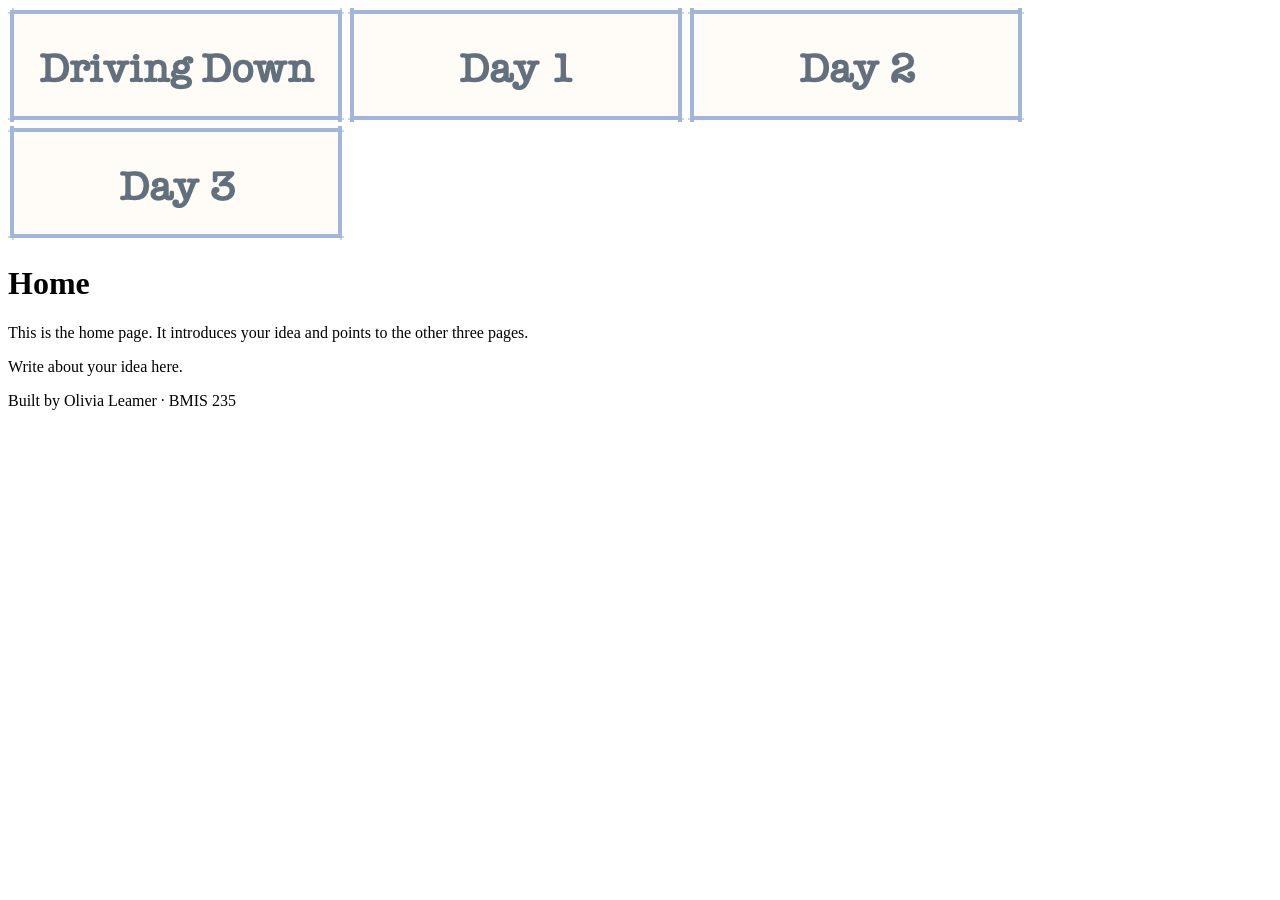
==== index.html @ 183b6f18 "Editing Nav" ====
<!DOCTYPE html>
<!--
  Author: Olivia Leamer
  GU username: olivialeamer
  Course: BMIS 235 - HTML-3
-->
<html lang="en">
<head>
<meta charset="utf-8">
<meta name="Olivia Leamer" content="Olivia Leamer">
<title>Along the Coast 2026</title>

<!-- this one line connects the page to the stylesheet -->
<link rel="stylesheet" href="styles.css">
</head>
<body>

<!-- ===== MENU ============================================================
     The menu is four links. Each link wraps an image instead of words.
     Build it once on this page, check that every link works,
     then copy the whole <nav> block and paste it over the menu on the
     other three pages, so every page has the exact same menu.
     ===================================================================== -->
<nav>
    <a href="index.html"><img src="img/drivingdown.png" alt="driving down"></a>
    <a href="day1.html"><img src="img/day1.png" alt="Day 1"></a>
    <a href="day2.html"><img src="img/day2.png" alt="Day 2"></a>
    <a href="day3.html"><img src="img/day3.png" alt="Day 3"></a>
</nav>

<h1>Home</h1>
<p>This is the home page. It introduces your idea and points to the other three pages.</p>
<p>Write about your idea here.</p>

<!-- ===== SAVE THIS SPACE ==============================================
     This box is empty on purpose. Leave it here. We will use it later.
     ===================================================================== -->
<div class="showcase"></div>

<!-- Footer: fill in your name -->
<footer>Built by Olivia Leamer &middot; BMIS 235</footer>

</body>
</html>
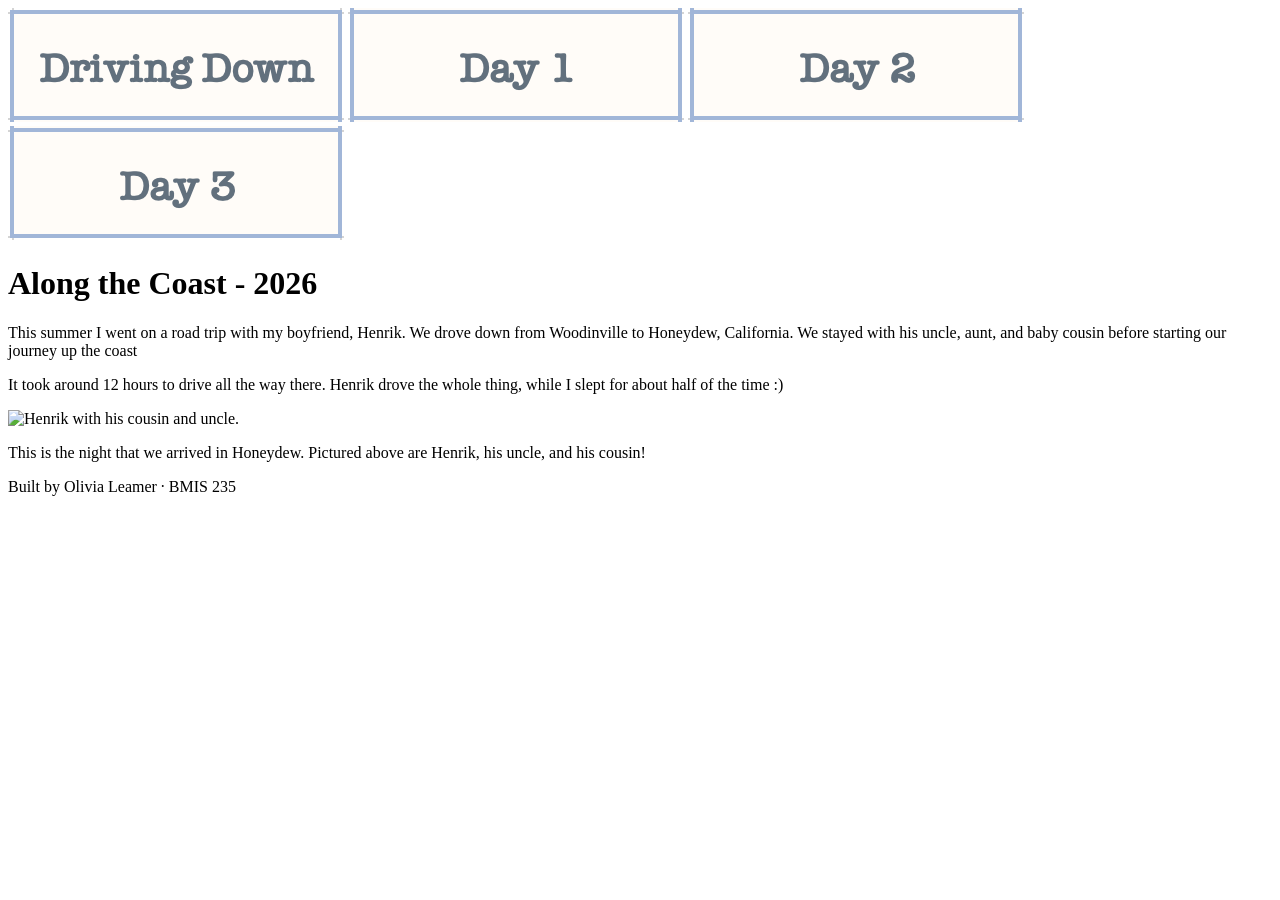
==== commit a646b04d: "Adding Info" ====
--- a/index.html
+++ b/index.html
@@ -8,7 +8,7 @@
 <head>
 <meta charset="utf-8">
 <meta name="Olivia Leamer" content="Olivia Leamer">
-<title>Along the Coast 2026</title>
+<title>Along the Coast 2026 - Driving Down</title>
 
 <!-- this one line connects the page to the stylesheet -->
 <link rel="stylesheet" href="styles.css">
@@ -28,9 +28,11 @@
     <a href="day3.html"><img src="img/day3.png" alt="Day 3"></a>
 </nav>
 
-<h1>Home</h1>
-<p>This is the home page. It introduces your idea and points to the other three pages.</p>
-<p>Write about your idea here.</p>
+<h1>Along the Coast - 2026</h1>
+<p>This summer I went on a road trip with my boyfriend, Henrik. We drove down from Woodinville to Honeydew, California. We stayed with his uncle, aunt, and baby cousin before starting our journey up the coast</p>
+<p>It took around 12 hours to drive all the way there. Henrik drove the whole thing, while I slept for about half of the time :)</p>
+  <img src="henrik.heic" alt="Henrik with his cousin and uncle.">
+<p>This is the night that we arrived in Honeydew. Pictured above are Henrik, his uncle, and his cousin! </p>
 
 <!-- ===== SAVE THIS SPACE ==============================================
      This box is empty on purpose. Leave it here. We will use it later.
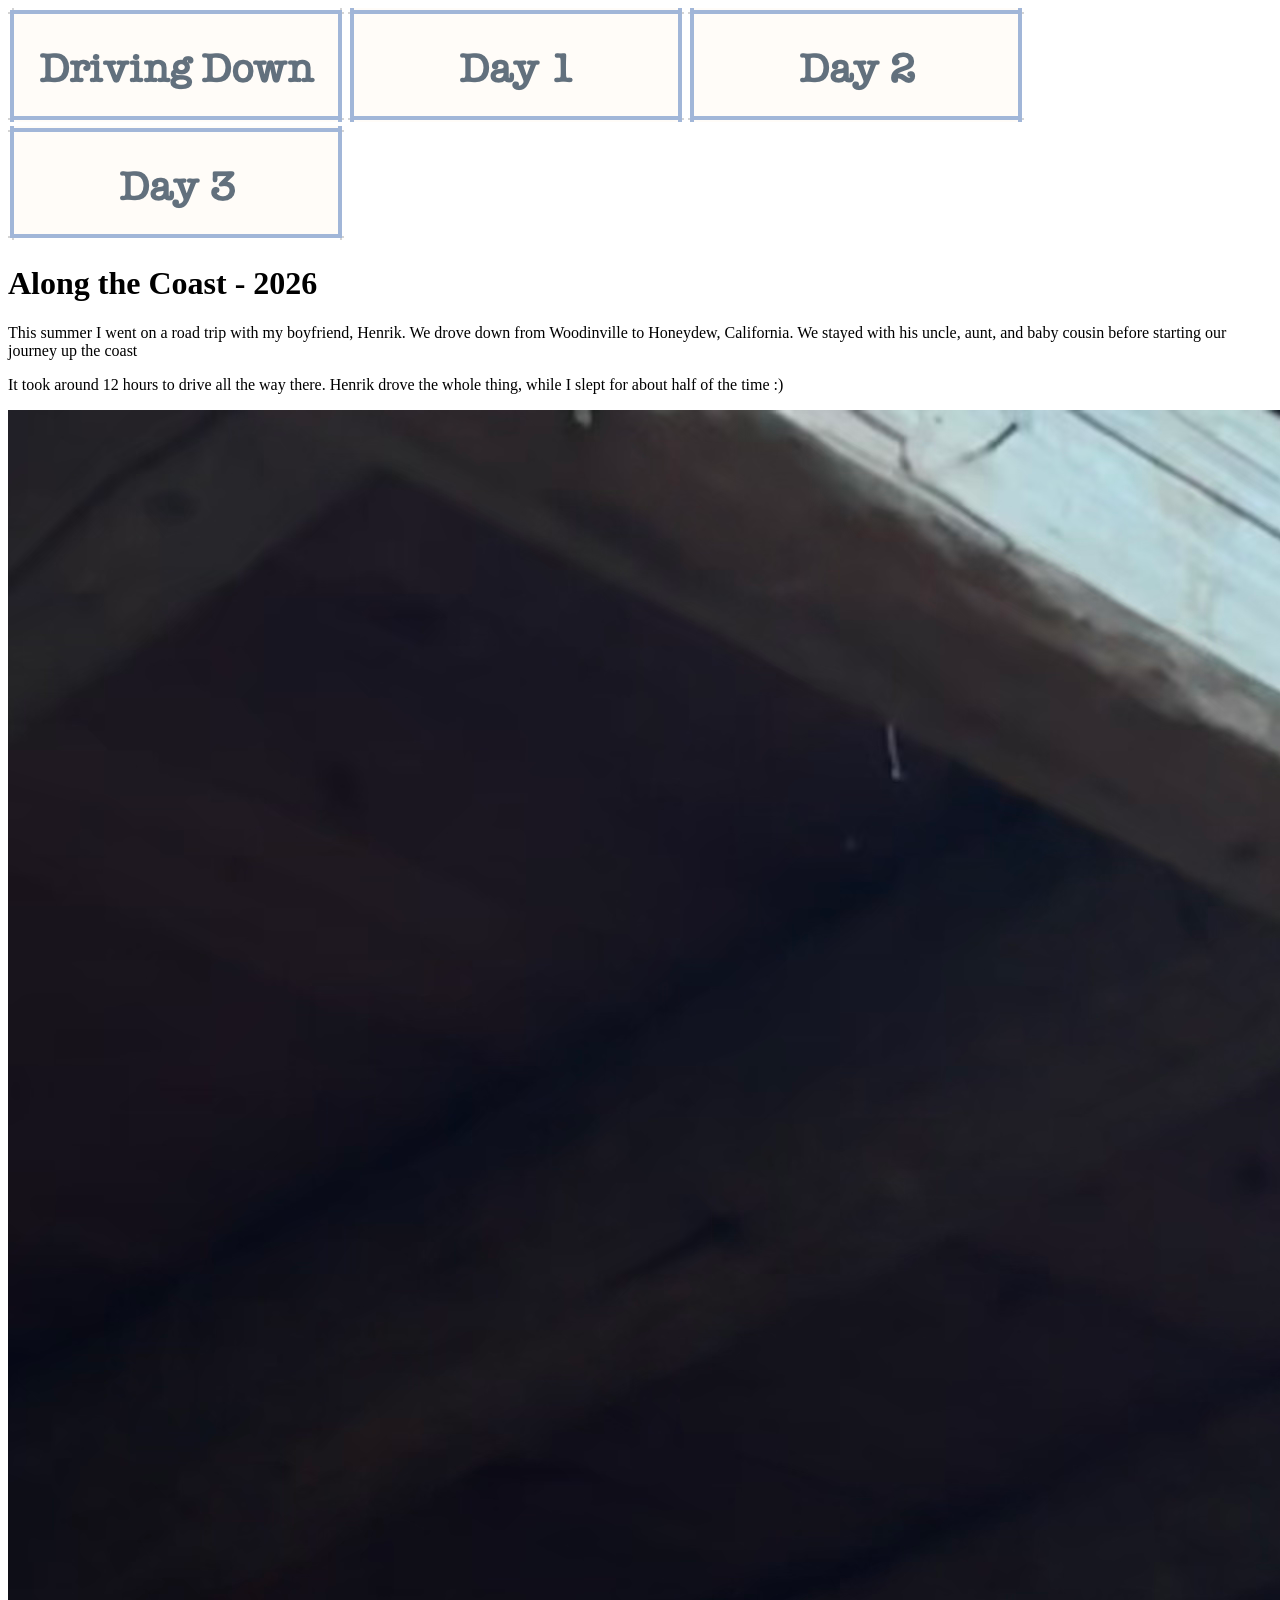
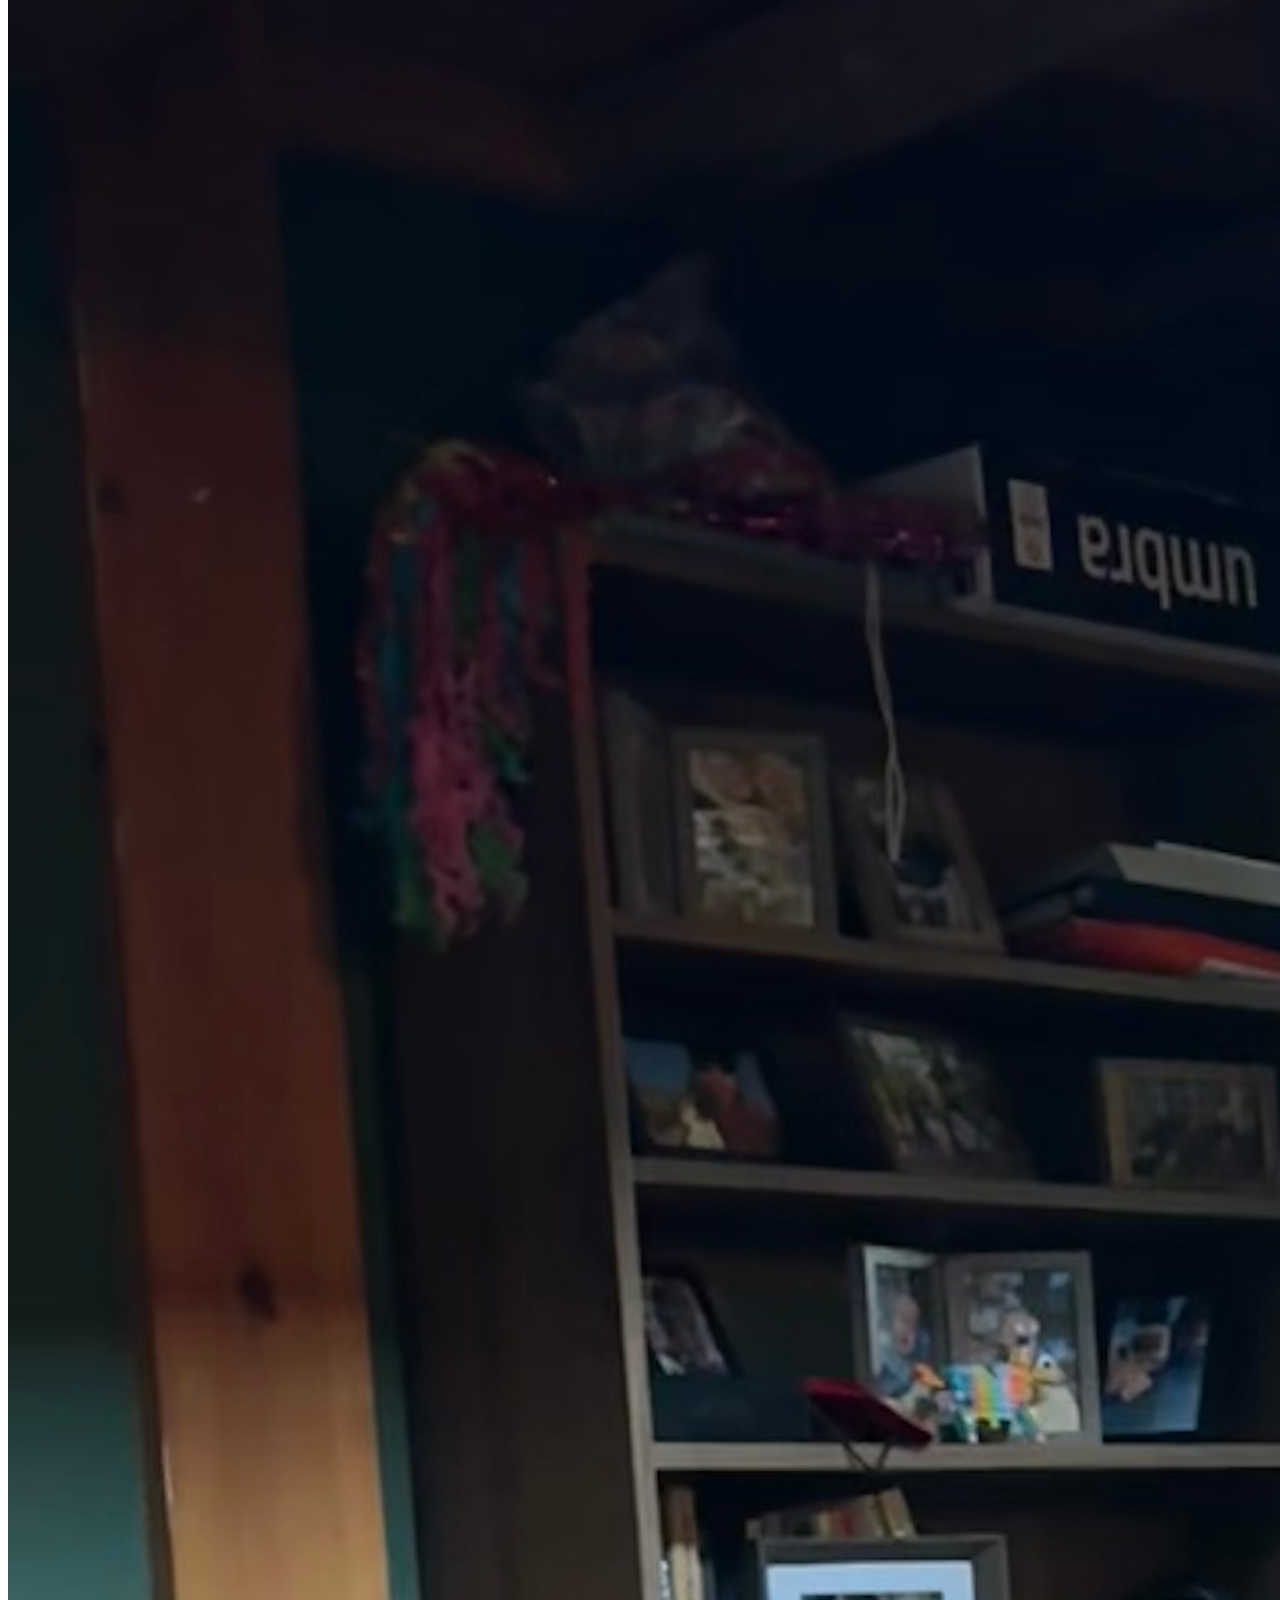
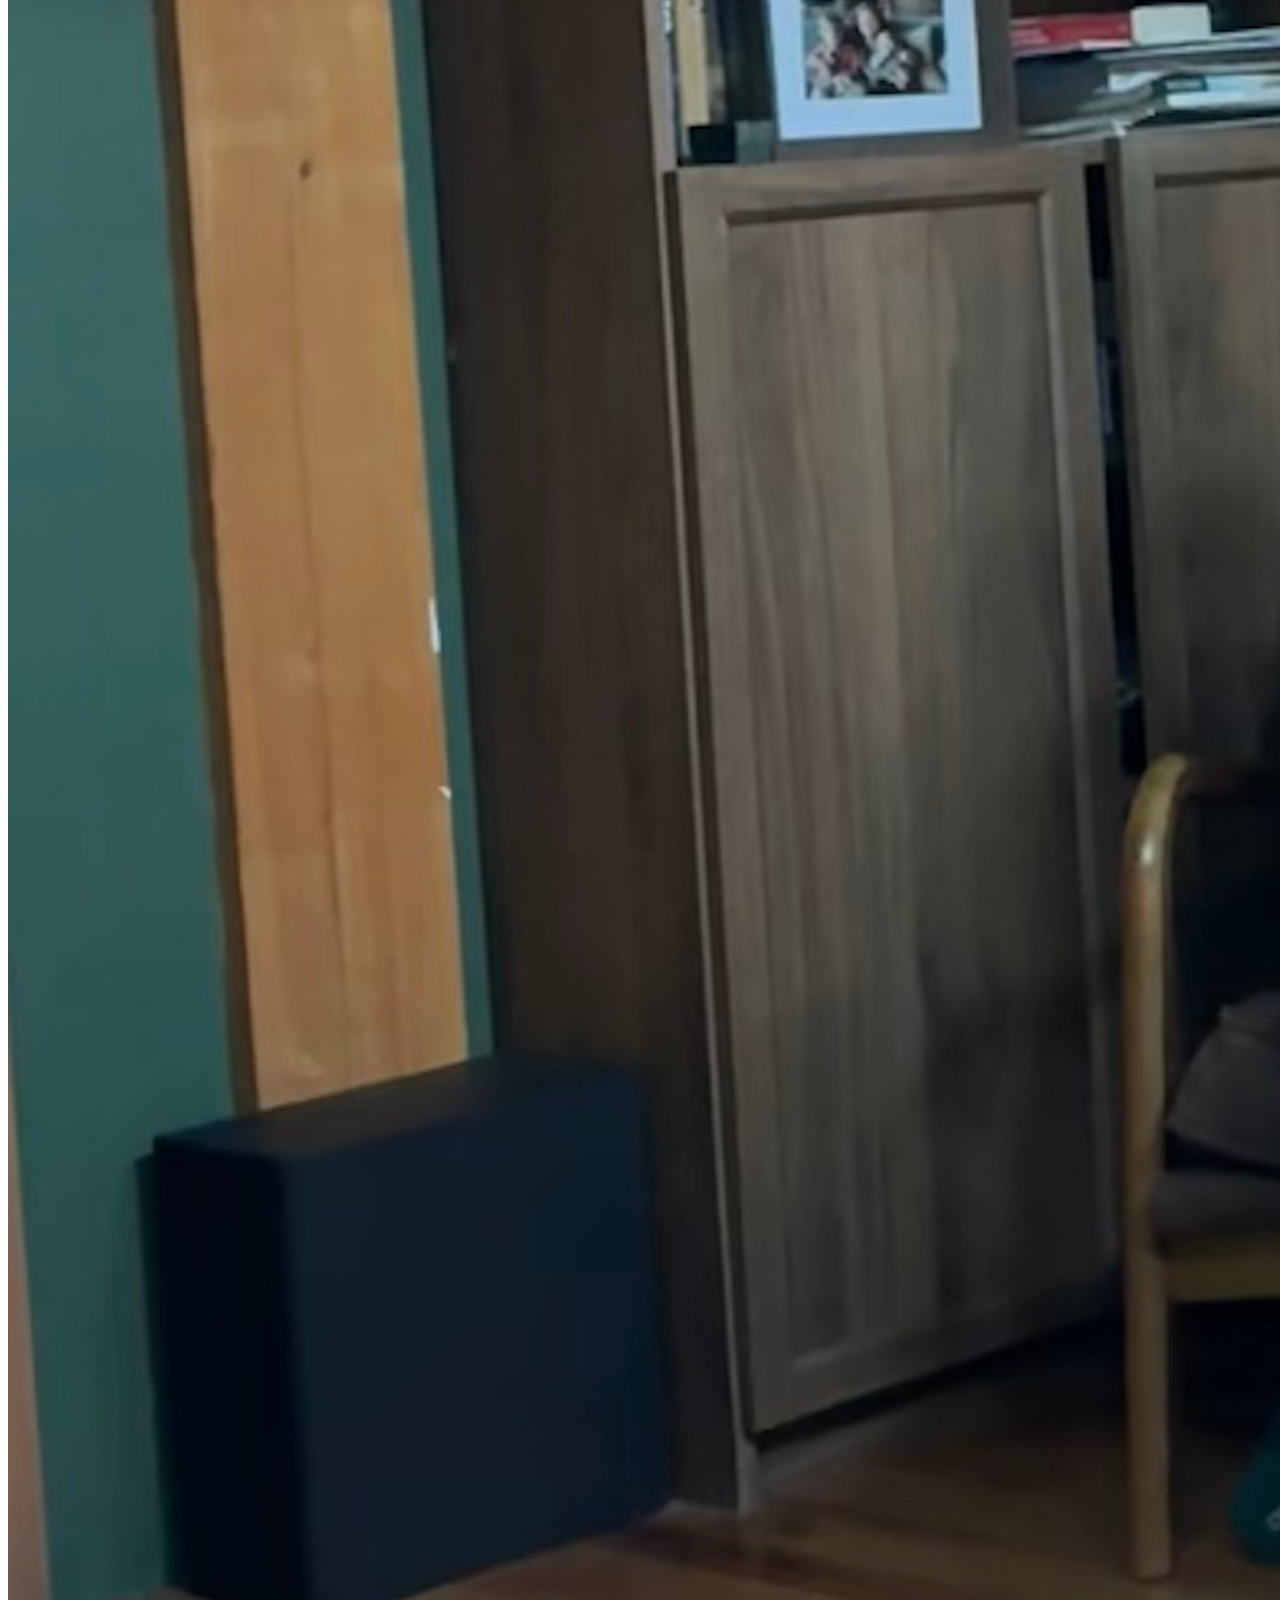
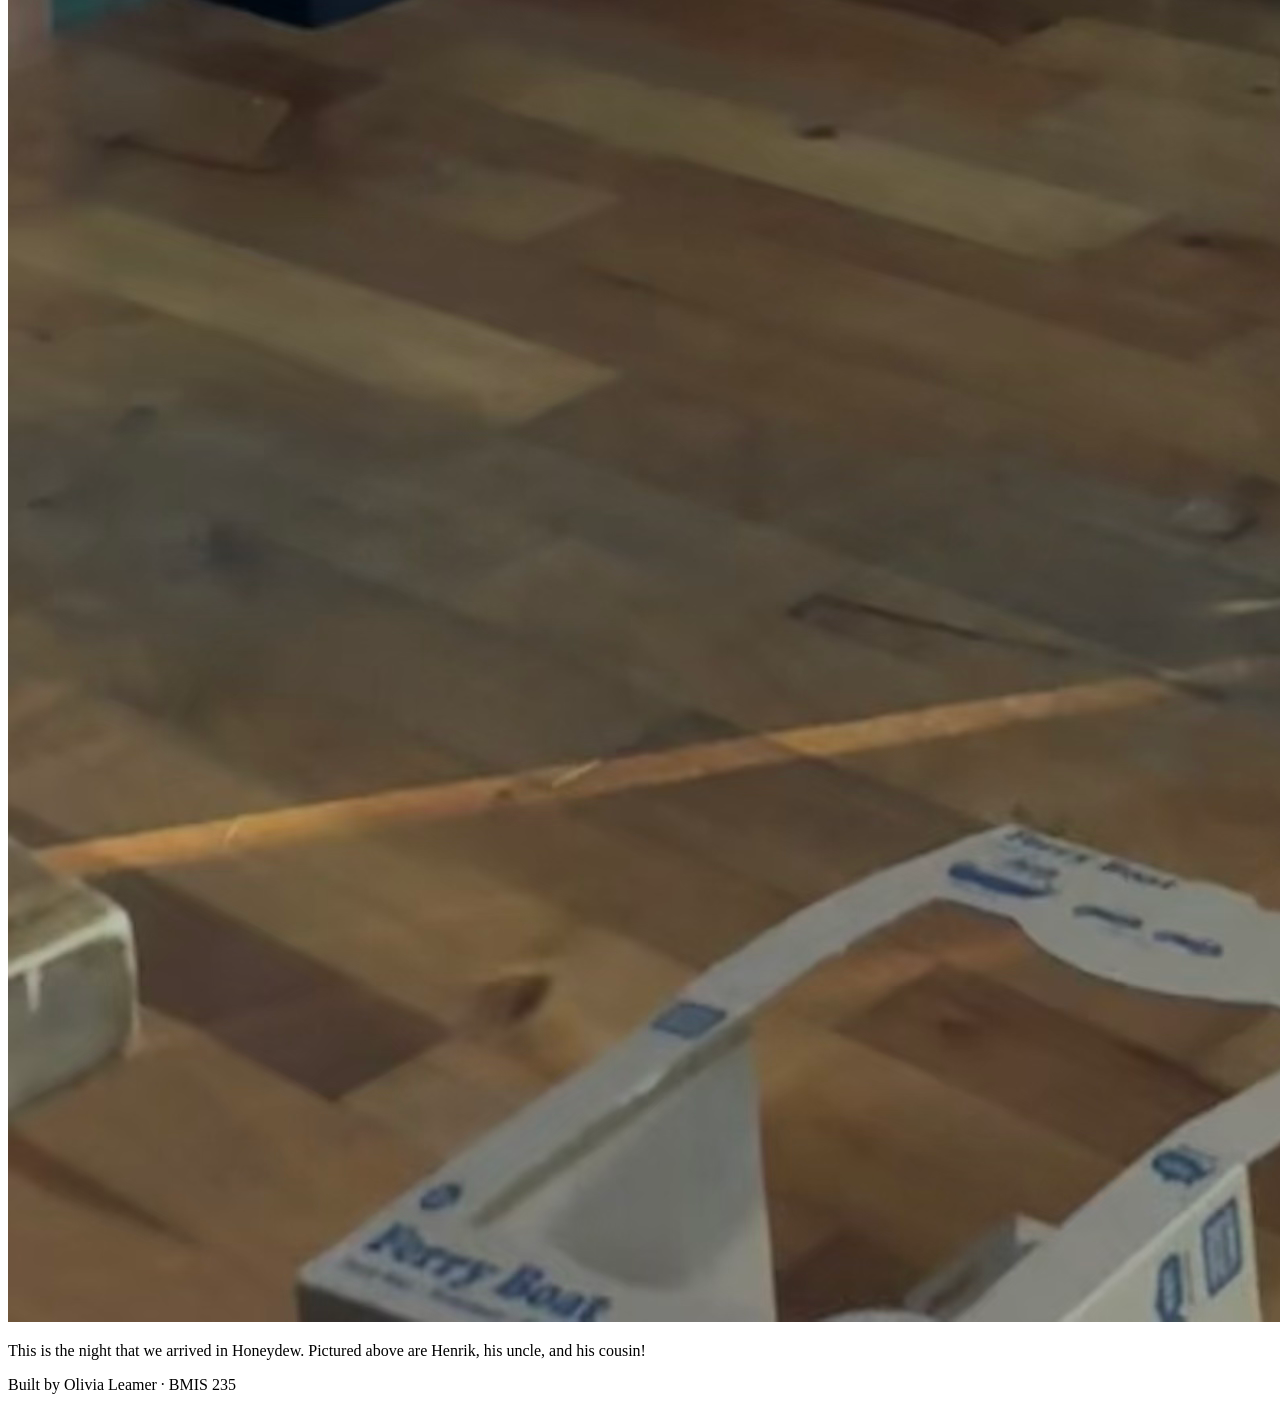
==== commit 88720469: "Adding Picture" ====
--- a/index.html
+++ b/index.html
@@ -31,7 +31,7 @@
 <h1>Along the Coast - 2026</h1>
 <p>This summer I went on a road trip with my boyfriend, Henrik. We drove down from Woodinville to Honeydew, California. We stayed with his uncle, aunt, and baby cousin before starting our journey up the coast</p>
 <p>It took around 12 hours to drive all the way there. Henrik drove the whole thing, while I slept for about half of the time :)</p>
-  <img src="henrik.heic" alt="Henrik with his cousin and uncle.">
+  <img src="img/henrik.png" alt="Henrik with his cousin and uncle.">
 <p>This is the night that we arrived in Honeydew. Pictured above are Henrik, his uncle, and his cousin! </p>
 
 <!-- ===== SAVE THIS SPACE ==============================================
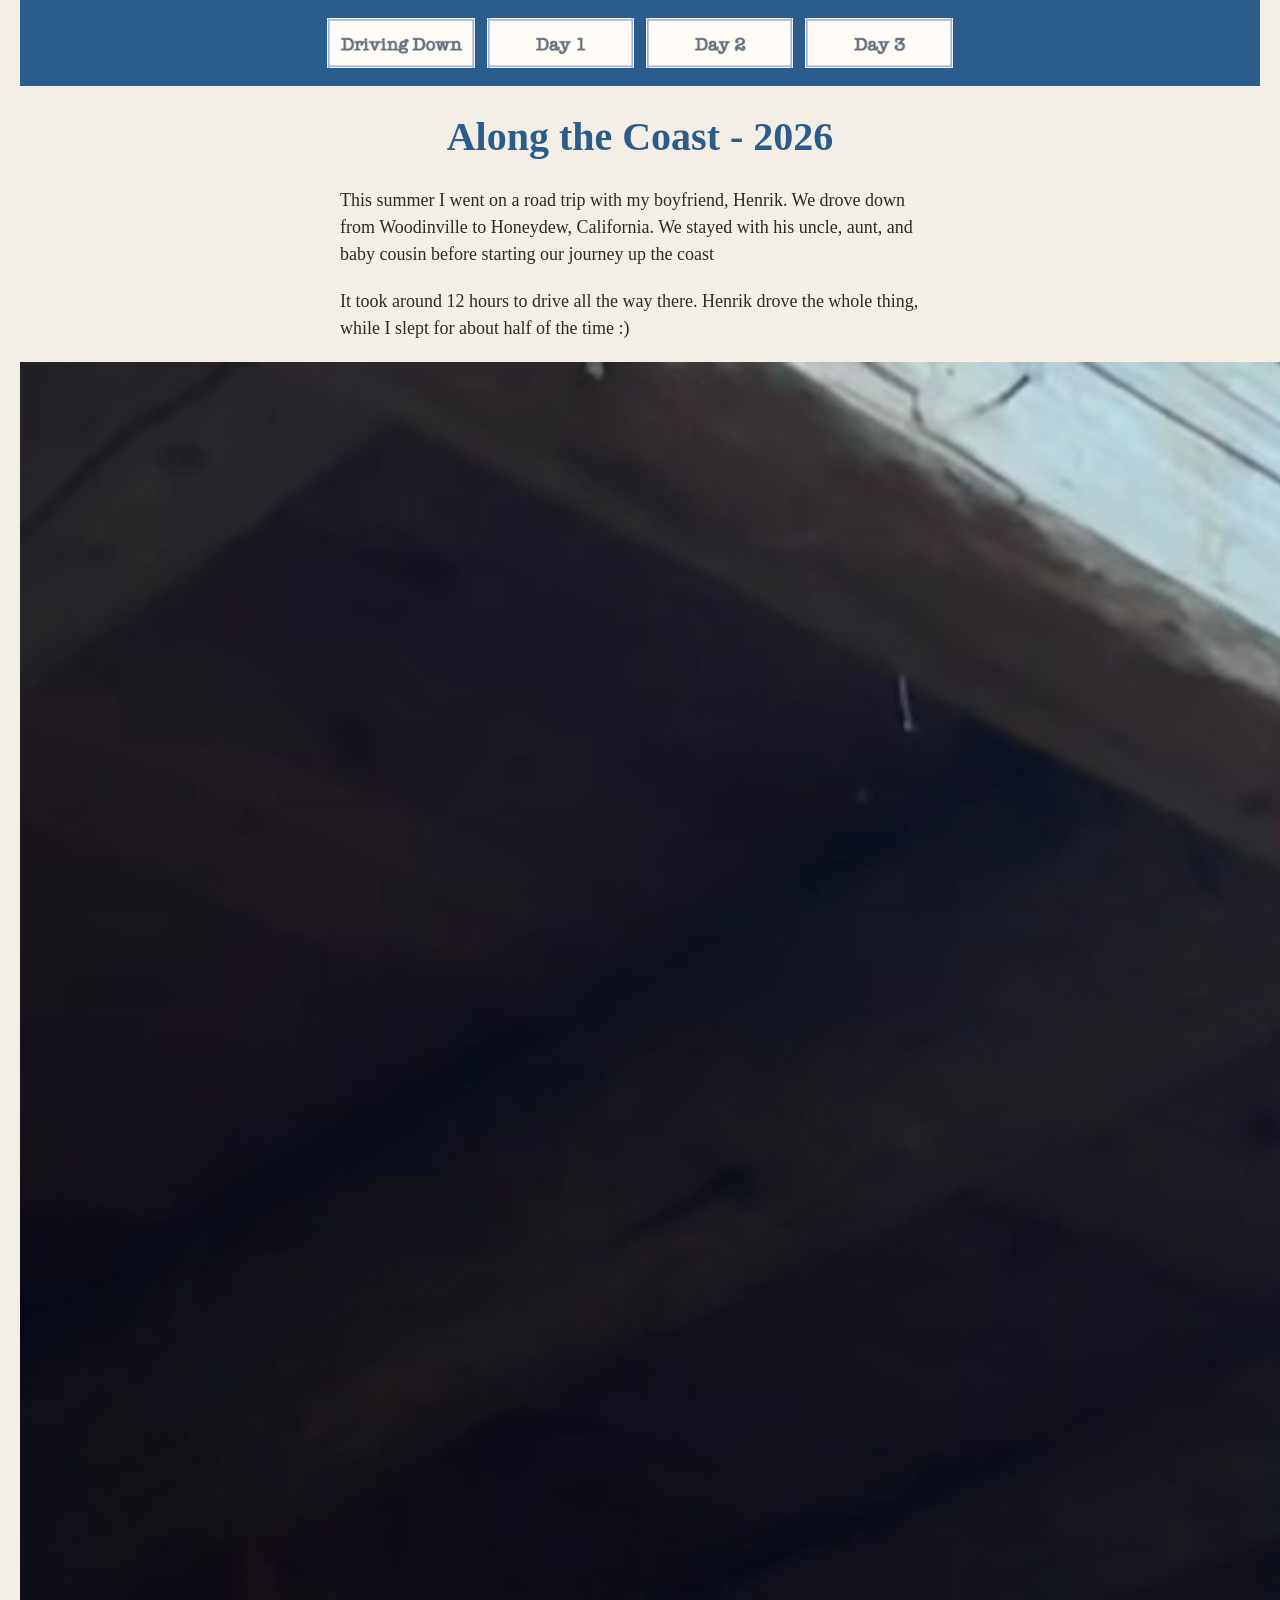
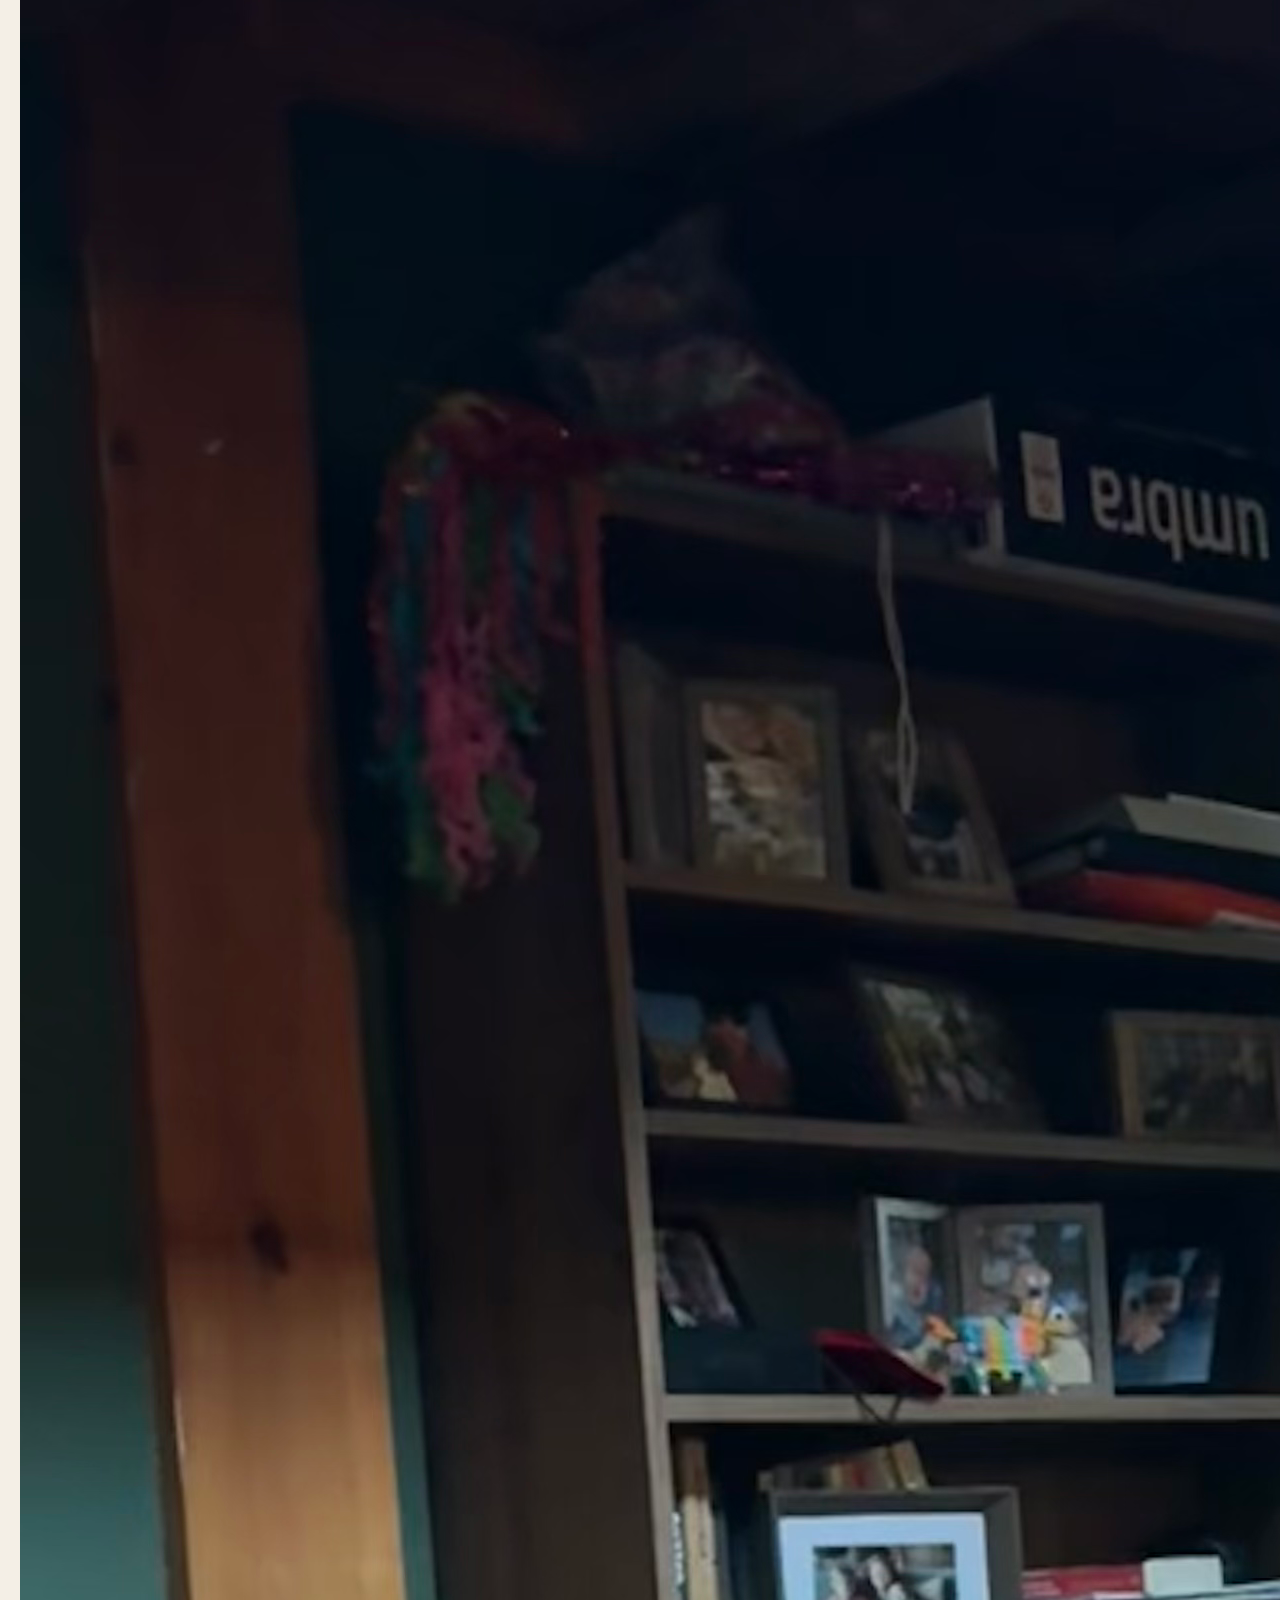
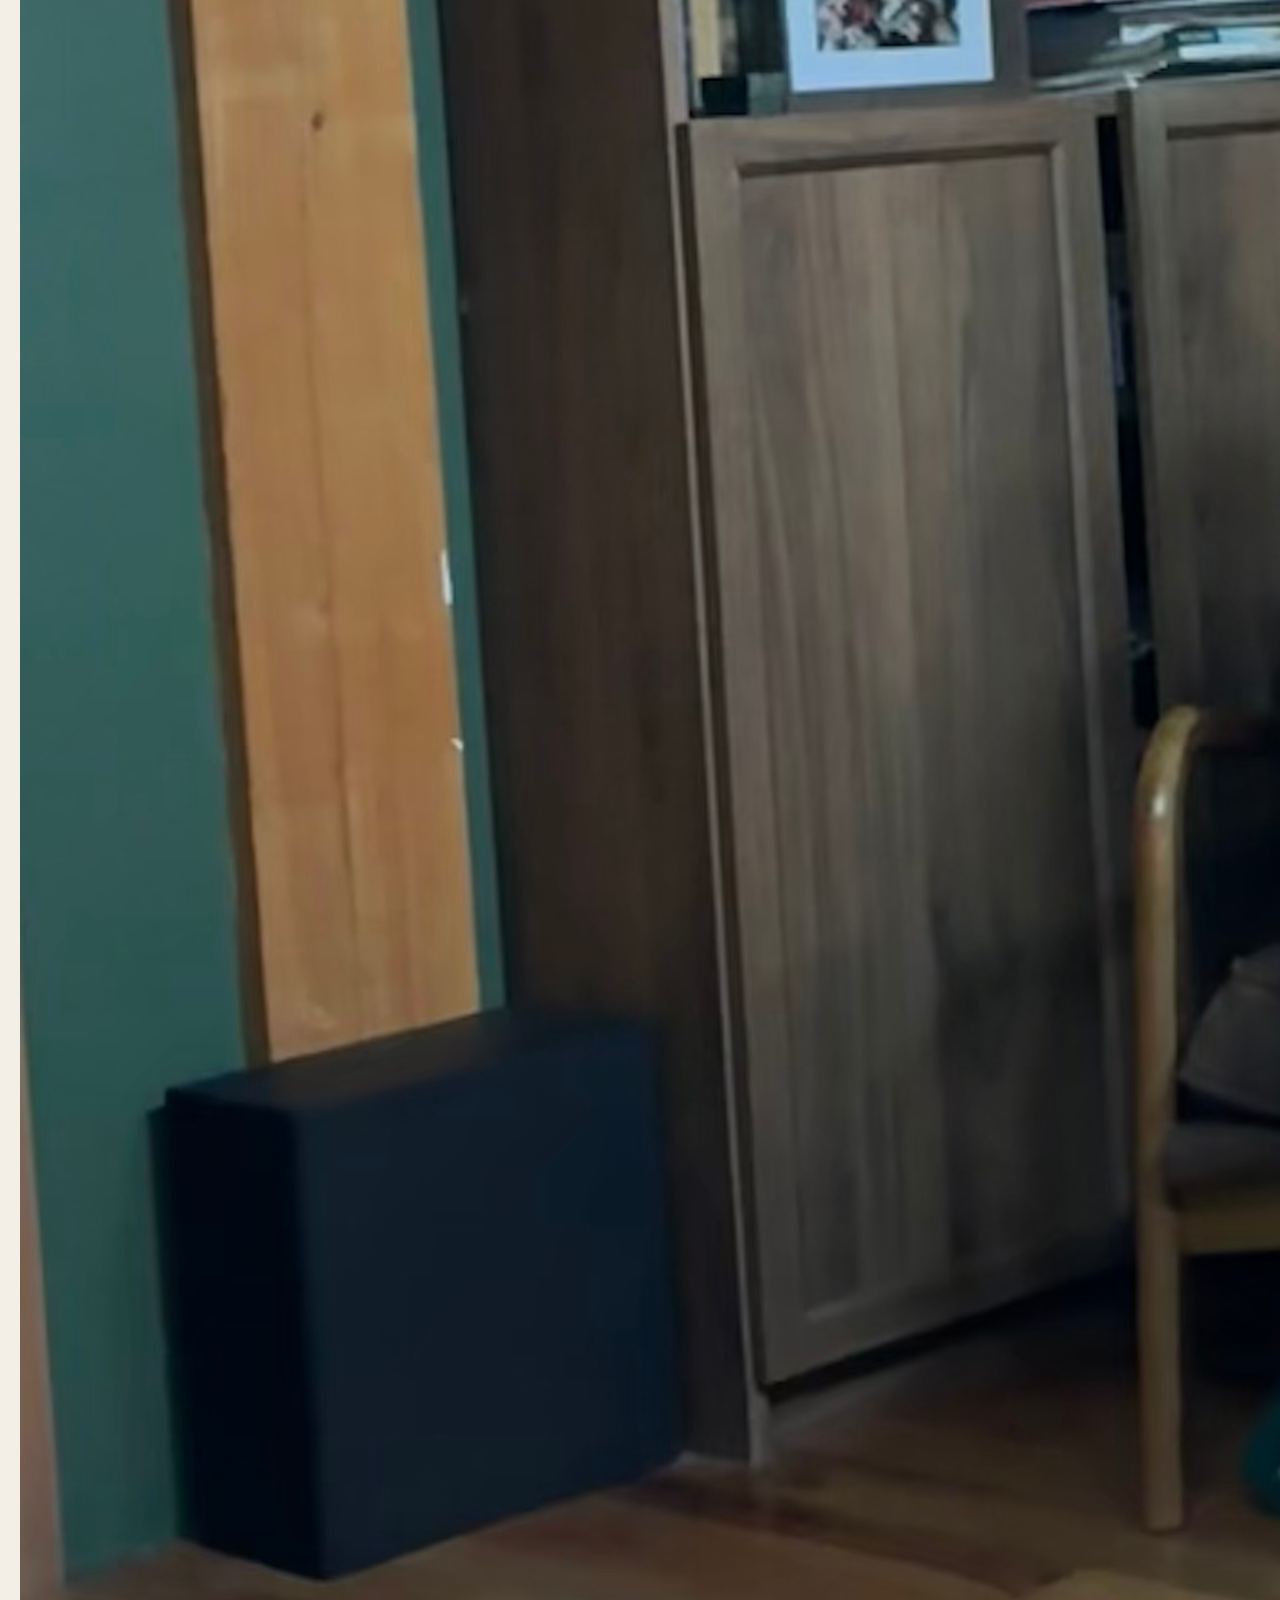
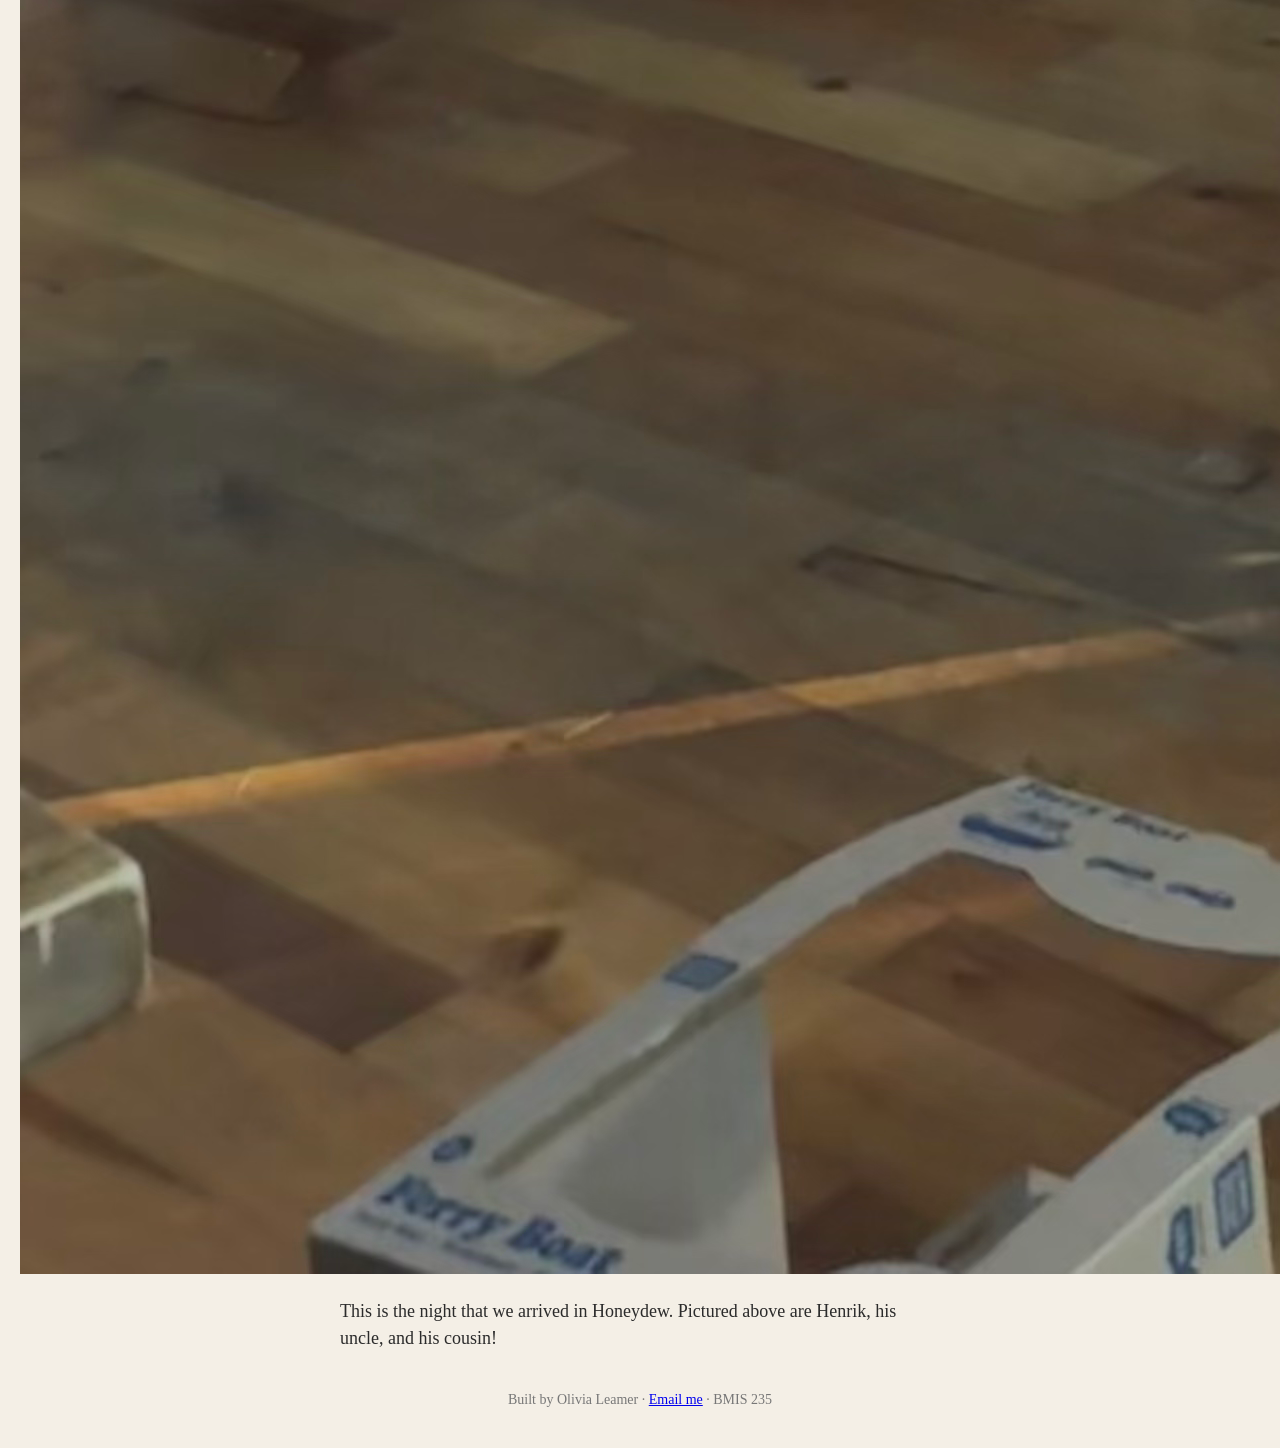
==== commit 92415022: "Adding Email" ====
--- a/index.html
+++ b/index.html
@@ -40,7 +40,7 @@
 <div class="showcase"></div>
 
 <!-- Footer: fill in your name -->
-<footer>Built by Olivia Leamer &middot; BMIS 235</footer>
+<footer>Built by Olivia Leamer &middot; <a href="mailto:oleamer@zagmail.gonzaga.edu">Email me</a> &middot; BMIS 235</footer>
 
 </body>
 </html>
--- a/styles.css
+++ b/styles.css
@@ -0,0 +1,65 @@
+/* =====================================================================
+   styles.css  ·  YOUR BRAND
+   ---------------------------------------------------------------------
+   This one file is your brand guide. Every page that links to it gets
+   the same font, the same colors and the same spacing.
+   Change a color here once, and every page changes.
+
+   Use the same font and colors you picked for your Excel menu images,
+   so the menu and the pages look like one brand.
+   ===================================================================== */
+
+body {
+    font-family: Georgia, "Times New Roman", serif;
+    background-color: #f4efe6;
+    color: #2b2b2b;
+    margin: 0;
+    padding: 0 20px 40px 20px;
+}
+
+/* the menu at the top of every page */
+nav {
+    background-color: #2b5d8c;
+    padding: 14px;
+    text-align: center;
+}
+
+/* every image inside the menu is forced to the same height.
+   If your images still look different sizes, their WIDTHS are
+   different: go back to Excel and make every cell the same size. */
+nav img {
+    height: 50px;
+    margin: 4px;
+    vertical-align: middle;
+}
+
+/* no underline or border around the image links */
+nav a {
+    text-decoration: none;
+}
+
+h1 {
+    color: #2b5d8c;
+    text-align: center;
+    font-size: 40px;
+}
+
+p {
+    max-width: 600px;
+    margin: 20px auto;
+    font-size: 18px;
+    line-height: 1.5;
+}
+
+main img {
+  max-width: 500px;
+  width: 100%;
+  height: auto;
+}
+
+footer {
+    text-align: center;
+    font-size: 14px;
+    color: #777777;
+    margin-top: 40px;
+}
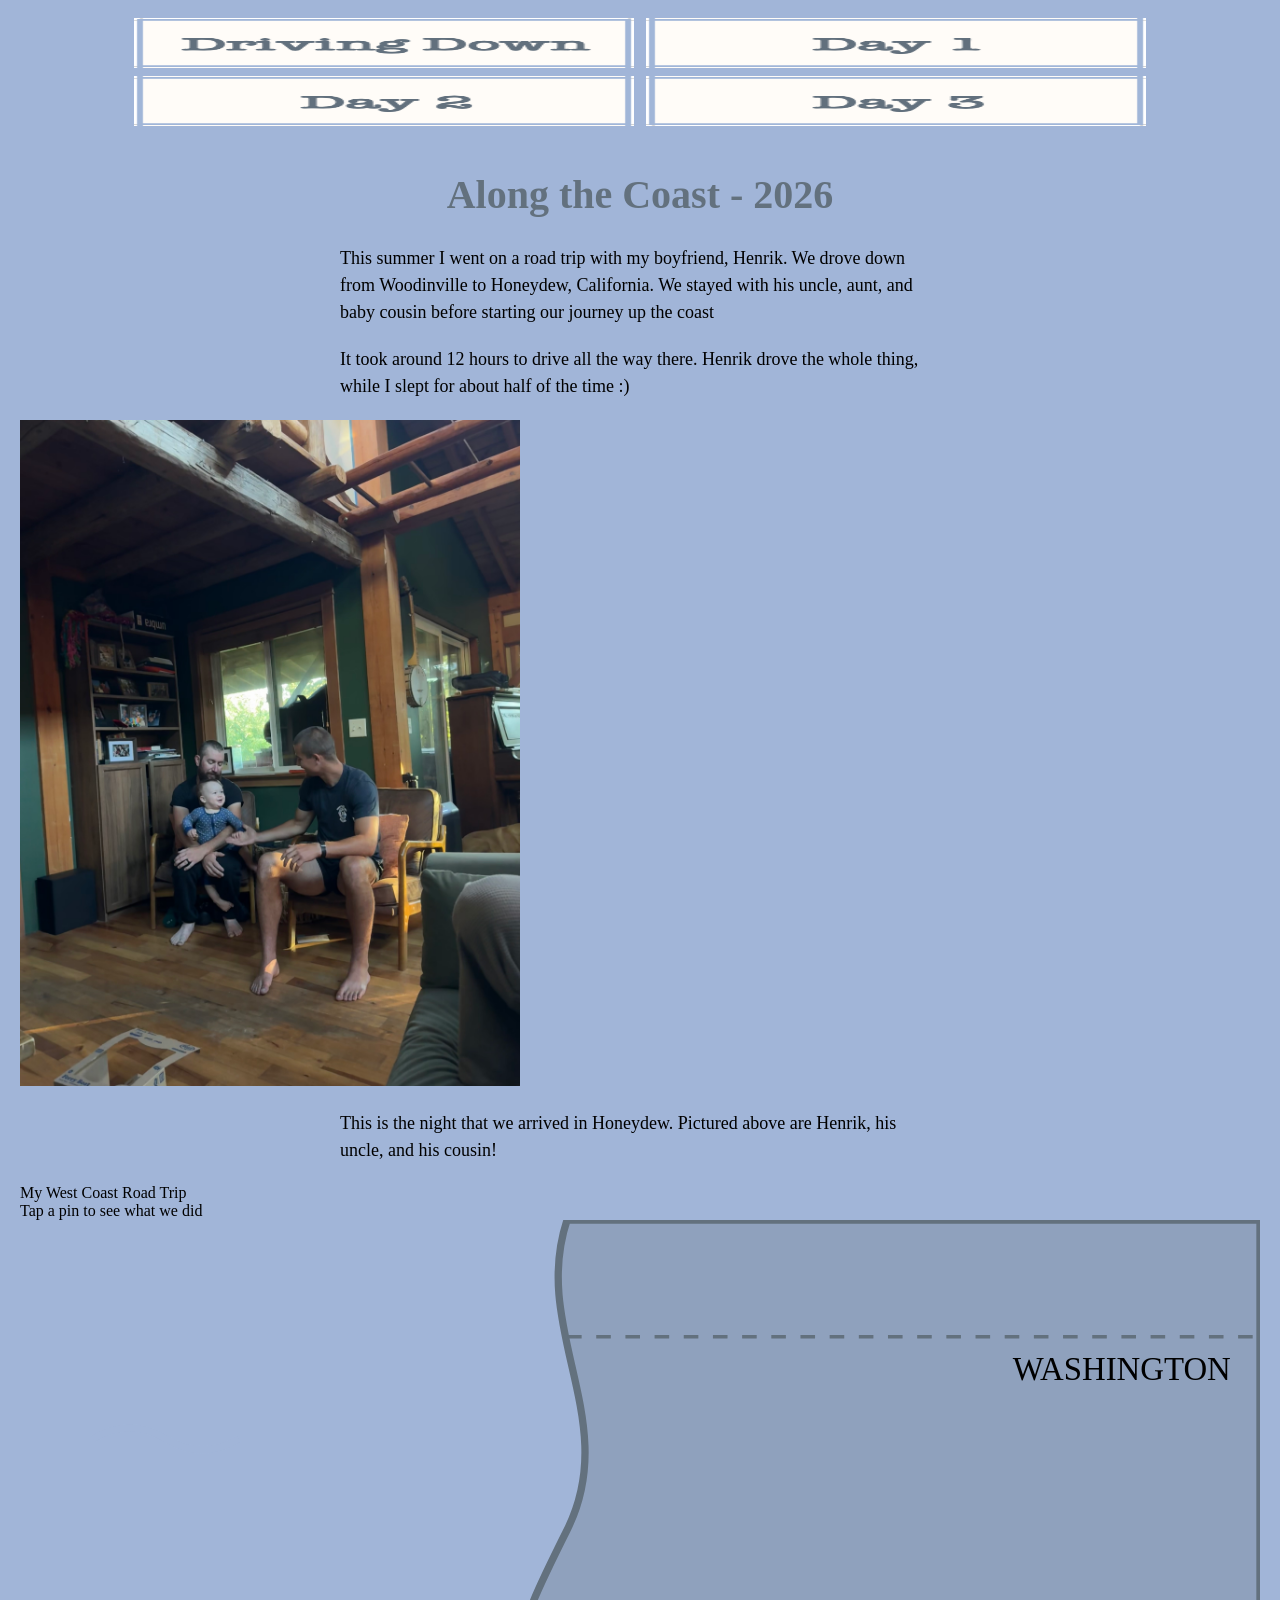
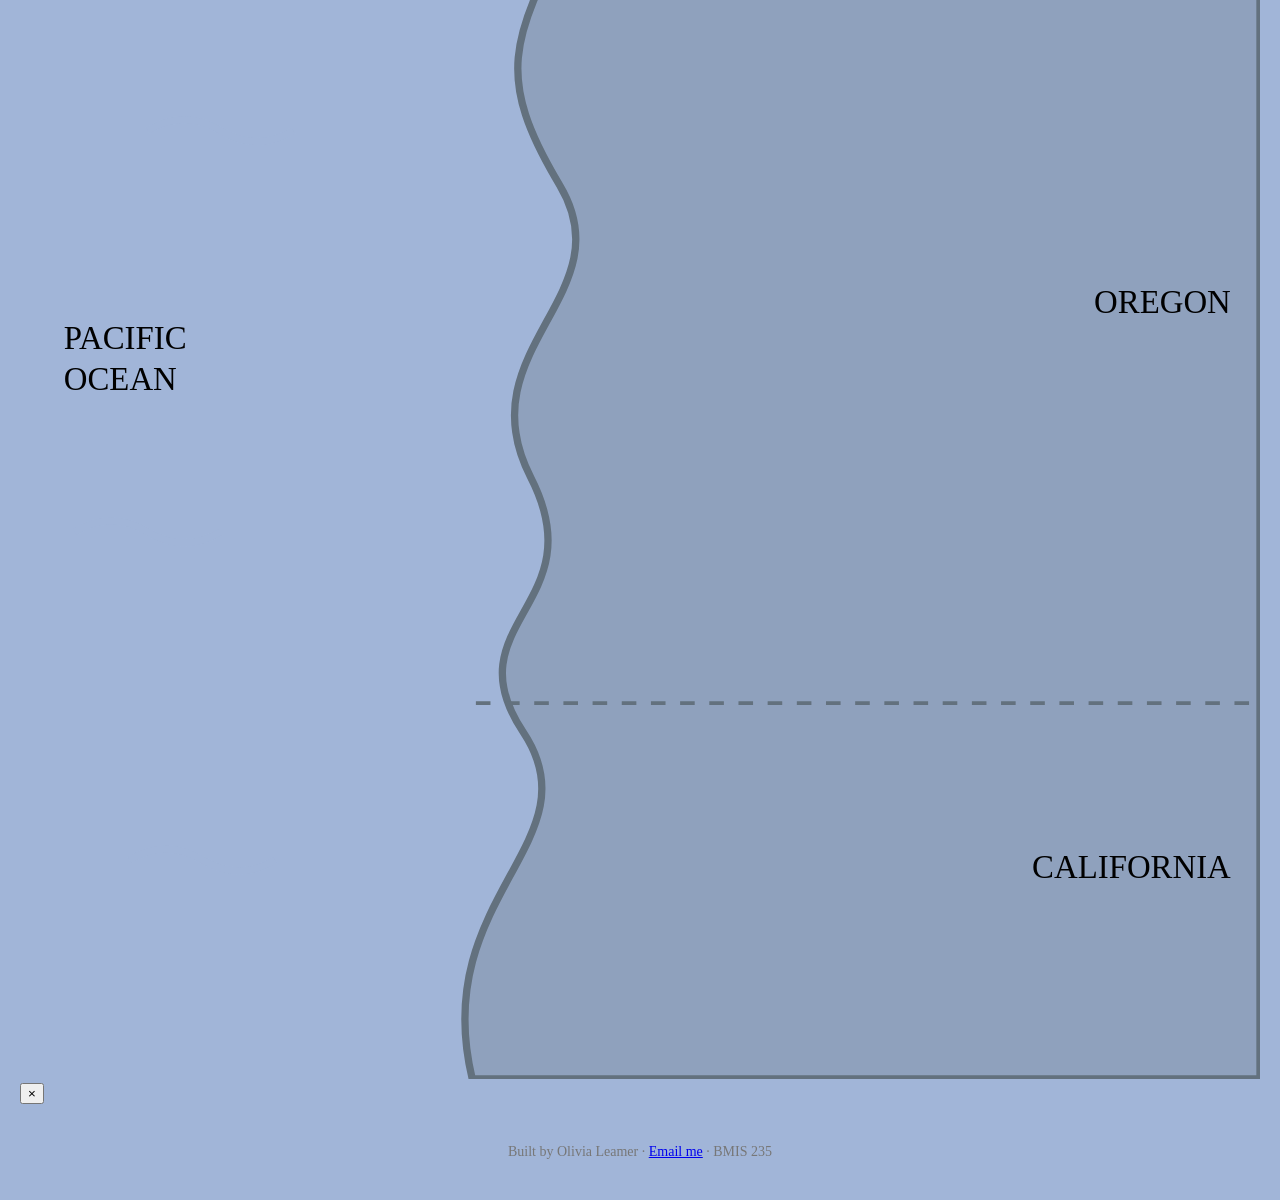
==== commit 81ee4546: "Showcase AI" ====
--- a/index.html
+++ b/index.html
@@ -37,7 +37,248 @@
 <!-- ===== SAVE THIS SPACE ==============================================
      This box is empty on purpose. Leave it here. We will use it later.
      ===================================================================== -->
-<div class="showcase"></div>
+<div <!-- HTML: the title, the map with its coastline and state borders, and the popup text box (the pins are added by the JavaScript below) -->
+<div class="sc-wrap">
+  <div class="sc-head">My West Coast Road Trip</div>
+  <div class="sc-sub">Tap a pin to see what we did</div>
+
+  <div class="sc-map">
+    <svg class="sc-svg" viewBox="0 0 340 400" role="img" aria-label="Stylized map of the Pacific coast from Washington down to Northern California, with the ocean on the left">
+      <path d="M150 0 C140 30,165 55,150 85 S130 125,148 155 S122 200,140 235 S118 275,138 305 S112 350,124 400 L340 400 L340 0 Z" fill="#63717E" fill-opacity="0.3" stroke="#63717E" stroke-width="2"/>
+      <line x1="150" y1="32" x2="340" y2="32" stroke="#63717E" stroke-width="1" stroke-dasharray="4 4"/>
+      <line x1="125" y1="297" x2="340" y2="297" stroke="#63717E" stroke-width="1" stroke-dasharray="4 4"/>
+      <path d="M20 60 q10 -6 20 0 t20 0" fill="none" stroke="#A1B5D8" stroke-width="2"/>
+      <path d="M35 140 q10 -6 20 0 t20 0" fill="none" stroke="#A1B5D8" stroke-width="2"/>
+      <path d="M15 250 q10 -6 20 0 t20 0" fill="none" stroke="#A1B5D8" stroke-width="2"/>
+      <path d="M30 340 q10 -6 20 0 t20 0" fill="none" stroke="#A1B5D8" stroke-width="2"/>
+      <text x="12" y="200" font-size="9">PACIFIC</text>
+      <text x="12" y="211" font-size="9">OCEAN</text>
+      <text x="332" y="44" font-size="9" text-anchor="end">WASHINGTON</text>
+      <text x="332" y="190" font-size="9" text-anchor="end">OREGON</text>
+      <text x="332" y="345" font-size="9" text-anchor="end">CALIFORNIA</text>
+    </svg>
+
+    <div class="sc-pop" aria-live="polite">
+      <button class="sc-close" type="button" aria-label="Close">&times;</button>
+      <div class="sc-title"></div>
+      <div class="sc-text"></div>
+    </div>
+  </div>
+</div>
+
+<!-- CSS: brand font and colors, map frame, upright-number teardrop pins, and the popup text box. Every rule starts with .showcase so nothing else on the page changes -->
+<style>
+  .showcase .sc-wrap {
+    font-family: 'Typewriter', 'American Typewriter', 'Courier New', Courier, monospace;
+    color: #63717E;
+    width: 100%;
+    max-width: 340px;
+    margin: 0 auto;
+    box-sizing: border-box;
+  }
+  .showcase .sc-wrap * { box-sizing: border-box; }
+  .showcase .sc-head {
+    font-size: 14px;
+    font-weight: bold;
+    letter-spacing: 1px;
+    text-transform: uppercase;
+    text-align: center;
+    padding-top: 2px;
+  }
+  .showcase .sc-sub {
+    font-size: 11px;
+    text-align: center;
+    padding: 2px 0 8px;
+  }
+  .showcase .sc-map {
+    position: relative;
+    width: 100%;
+    aspect-ratio: 17 / 20;
+    background: #dbe4f3;
+    border: 2px solid #63717E;
+    border-radius: 8px;
+    overflow: hidden;
+  }
+  .showcase .sc-svg { display: block; width: 100%; height: 100%; }
+  .showcase .sc-svg text {
+    fill: #63717E;
+    font-family: inherit;
+    letter-spacing: 1px;
+  }
+
+  /* pins */
+  .showcase .sc-pin {
+    position: absolute;
+    width: 22px;
+    height: 24px;
+    margin: -24px 0 0 -11px;
+    padding: 0;
+    background: none;
+    border: 0;
+    cursor: pointer;
+    font-family: inherit;
+  }
+  .showcase .sc-pin::before {
+    content: "";
+    position: absolute;
+    left: 1px;
+    top: 0;
+    width: 20px;
+    height: 20px;
+    background: #A1B5D8;
+    border: 2px solid #63717E;
+    border-radius: 50% 50% 50% 0;
+    transform: rotate(-45deg);
+    transition: background 0.15s;
+  }
+  .showcase .sc-pin span {
+    position: relative;
+    display: block;
+    width: 22px;
+    font-size: 10px;
+    font-weight: bold;
+    line-height: 20px;
+    text-align: center;
+    color: #63717E;
+  }
+  .showcase .sc-pin:hover::before,
+  .showcase .sc-pin:focus-visible::before { background: #fff; }
+  .showcase .sc-pin:focus-visible { outline: none; }
+  .showcase .sc-pin.sc-active { z-index: 2; }
+  .showcase .sc-pin.sc-active::before { background: #63717E; }
+  .showcase .sc-pin.sc-active span { color: #fff; }
+
+  /* popup text box */
+  .showcase .sc-pop {
+    display: none;
+    position: absolute;
+    left: 6px;
+    right: 6px;
+    max-height: 44%;
+    padding: 8px 28px 8px 10px;
+    background: #f6f8fc;
+    border: 2px solid #63717E;
+    border-left: 6px solid #A1B5D8;
+    border-radius: 8px;
+    overflow-y: auto;
+    z-index: 5;
+  }
+  .showcase .sc-pop.sc-open { display: block; }
+  .showcase .sc-pop.sc-top { top: 8px; }
+  .showcase .sc-pop.sc-bottom { bottom: 8px; }
+  .showcase .sc-title { font-size: 13px; font-weight: bold; margin-bottom: 4px; }
+  .showcase .sc-text { font-size: 12px; line-height: 1.4; }
+  .showcase .sc-close {
+    position: absolute;
+    top: 2px;
+    right: 4px;
+    width: 22px;
+    height: 22px;
+    padding: 0;
+    background: none;
+    border: 0;
+    color: #63717E;
+    font-family: inherit;
+    font-size: 18px;
+    line-height: 20px;
+    cursor: pointer;
+  }
+</style>
+
+<!-- JavaScript: holds every stop (position and story), builds the pins, and shows or hides the popup when a pin is clicked -->
+<script>
+  (function () {
+    var wrap = document.querySelector('.showcase .sc-wrap');
+    if (!wrap) return;
+
+    var map = wrap.querySelector('.sc-map');
+    var pop = wrap.querySelector('.sc-pop');
+    var title = wrap.querySelector('.sc-title');
+    var text = wrap.querySelector('.sc-text');
+    var closeBtn = wrap.querySelector('.sc-close');
+
+    // Edit stops here. x and y are the pin's position on the map in percent (0 to 100).
+    var stops = [
+      { n: 'Woodinville, WA', x: 77.1, y: 6.0,
+        t: 'Where it all began. We loaded up the truck, pointed it south, and set off on the long drive toward the coast.' },
+      { n: 'Honeydew, CA', x: 70.6, y: 96.0,
+        t: "Our farthest-south stop, at Henrik's uncle's house tucked away in the hills of Northern California. We visited, then turned around and started the trip north along the coast." },
+      { n: 'Wilson Creek Beach, CA', x: 40.6, y: 90.5,
+        t: 'Our first beach stop of the trip. After a long drive we stretched our legs, walked the shoreline, and got our first real taste of the Pacific.' },
+      { n: 'Crescent City, CA', x: 47.1, y: 84.0,
+        t: 'A lunch stop in this harbor town, plus a lighthouse to check out while we were there. The first of several lighthouses on the trip.' },
+      { n: 'Jedediah Smith Redwoods', x: 41.8, y: 77.5,
+        t: 'We walked in among the giant redwoods, where the trees are enormous and the forest is so quiet that everything else fades away.' },
+      { n: 'Chetco River, OR', x: 49.4, y: 71.0,
+        t: 'Our first night sleeping in the truck, near the river. At 6 A.M. a man yelling outside woke us up, so we decided to get out of there and start the day early.' },
+      { n: 'Meyers Creek Beach, OR', x: 42.9, y: 64.5,
+        t: 'Our early start put us ahead of schedule, so we caught this hazy beach at low tide. We wandered across the rocks and found starfish and sea urchins.' },
+      { n: 'Prehistoric Gardens, OR', x: 50.0, y: 58.0,
+        t: 'A quick walk along a shady trail lined with life-size dinosaur statues, each with facts about the creature. Henrik got a good look up at the Brachiosaurus.' },
+      { n: 'Cape Blanco Lighthouse, OR', x: 44.1, y: 51.5,
+        t: 'The most memorable lighthouse of the trip, with a tour of the historic Hughes House. Our guide had every fact memorized word for word. Biggest lesson: have your house built by a Swedish man and it will last over 100 years.' },
+      { n: 'Florence, OR', x: 51.2, y: 45.0,
+        t: 'We stopped at the dunes, but dune buggies were racing through, so we only found one small quiet patch to walk around. After a while we just sat back and watched the buggies race.' },
+      { n: 'Heceta Head Lighthouse, OR', x: 45.9, y: 38.5,
+        t: 'One of the prettiest lighthouses on the coast, perched on a headland high above the ocean. A great place to stop and take in the view.' },
+      { n: 'Muriel O. Ponsler Viewpoint, OR', x: 52.4, y: 32.0,
+        t: 'We had dinner from the back of the truck and watched the sun set over the water. It was one of the best views of the whole trip.' },
+      { n: 'Siuslaw National Forest, OR', x: 46.5, y: 25.5,
+        t: 'Our second night on the road, parked on a quiet logging road in the forest. We woke up to a horse wandering nearby.' },
+      { n: "God's Thumb, OR", x: 54.1, y: 19.0,
+        t: 'A hike up to a rocky outcrop with a wide view over the coast. A good way to stretch our legs after days in the truck.' },
+      { n: 'Tillamook Factory, OR', x: 48.2, y: 12.5,
+        t: 'Our last stop. We toured the factory and finished the trip the best way possible: with ice cream.' }
+    ];
+
+    var pins = [];
+    var current = -1;
+
+    function hide() {
+      if (current > -1) pins[current].classList.remove('sc-active');
+      current = -1;
+      pop.classList.remove('sc-open');
+    }
+
+    function show(i) {
+      if (current > -1) pins[current].classList.remove('sc-active');
+      current = i;
+      pins[i].classList.add('sc-active');
+      title.textContent = (i + 1) + '. ' + stops[i].n;
+      text.textContent = stops[i].t;
+      pop.classList.remove('sc-top', 'sc-bottom');
+      // Put the popup on the opposite half of the map so it never covers the selected pin
+      pop.classList.add(stops[i].y >= 50 ? 'sc-top' : 'sc-bottom', 'sc-open');
+      pop.scrollTop = 0;
+    }
+
+    stops.forEach(function (s, i) {
+      var b = document.createElement('button');
+      b.type = 'button';
+      b.className = 'sc-pin';
+      b.style.left = s.x + '%';
+      b.style.top = s.y + '%';
+      b.setAttribute('aria-label', 'Stop ' + (i + 1) + ': ' + s.n);
+      var label = document.createElement('span');
+      label.textContent = i + 1;
+      b.appendChild(label);
+      b.addEventListener('click', function (e) {
+        e.stopPropagation();
+        if (current === i) { hide(); } else { show(i); }
+      });
+      map.appendChild(b);
+      pins.push(b);
+    });
+
+    pop.addEventListener('click', function (e) { e.stopPropagation(); });
+    closeBtn.addEventListener('click', hide);
+    map.addEventListener('click', hide);
+    document.addEventListener('keydown', function (e) {
+      if (e.key === 'Escape') hide();
+    });
+  })();
+</script>
+</div>
 
 <!-- Footer: fill in your name -->
 <footer>Built by Olivia Leamer &middot; <a href="mailto:oleamer@zagmail.gonzaga.edu">Email me</a> &middot; BMIS 235</footer>
--- a/styles.css
+++ b/styles.css
@@ -10,16 +10,16 @@
    ===================================================================== */
 
 body {
-    font-family: Georgia, "Times New Roman", serif;
-    background-color: #f4efe6;
-    color: #2b2b2b;
+    font-family: Typewriter, "Times New Roman", serif;
+    background-color: #A1B5D8;
+    color: ##63717E;
     margin: 0;
     padding: 0 20px 40px 20px;
 }
 
 /* the menu at the top of every page */
 nav {
-    background-color: #2b5d8c;
+    background-color: #A1B5D8;
     padding: 14px;
     text-align: center;
 }
@@ -39,7 +39,7 @@
 }
 
 h1 {
-    color: #2b5d8c;
+    color: #63717E;
     text-align: center;
     font-size: 40px;
 }
@@ -51,7 +51,7 @@
     line-height: 1.5;
 }
 
-main img {
+img {
   max-width: 500px;
   width: 100%;
   height: auto;
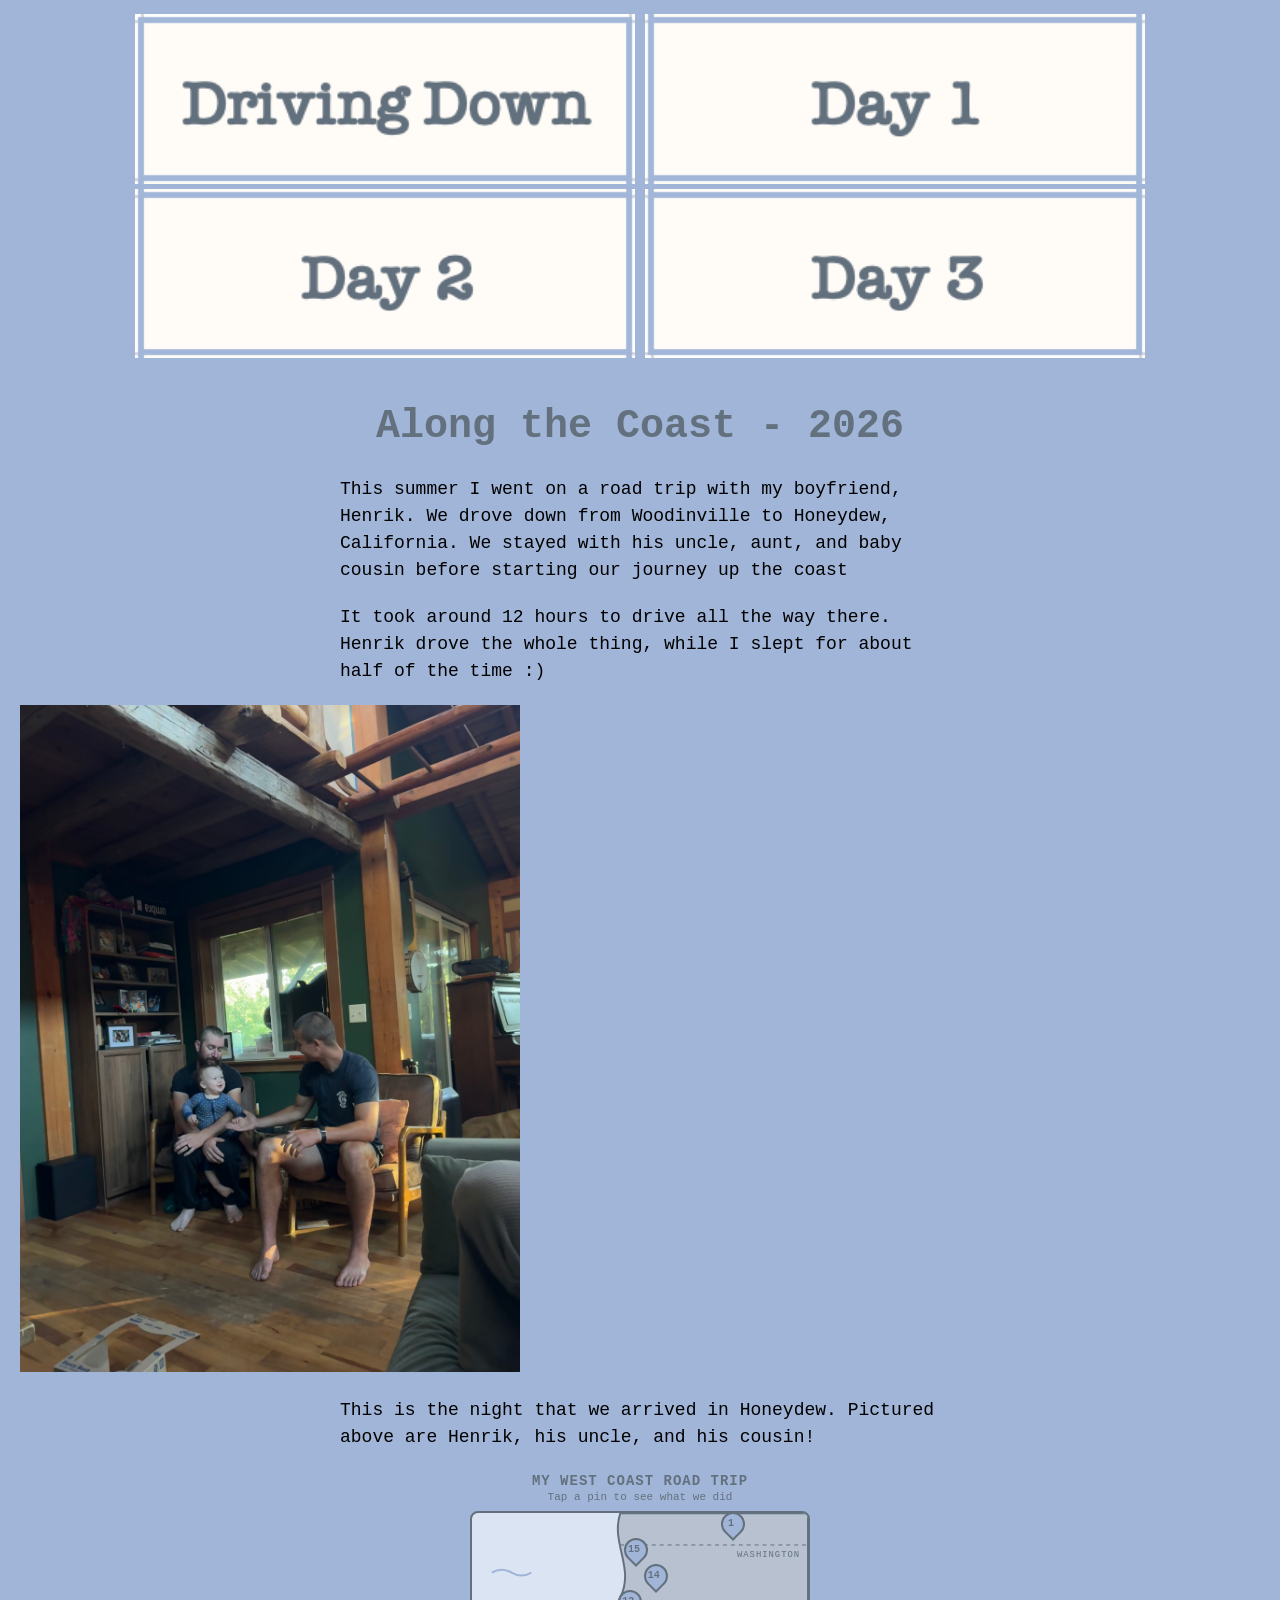
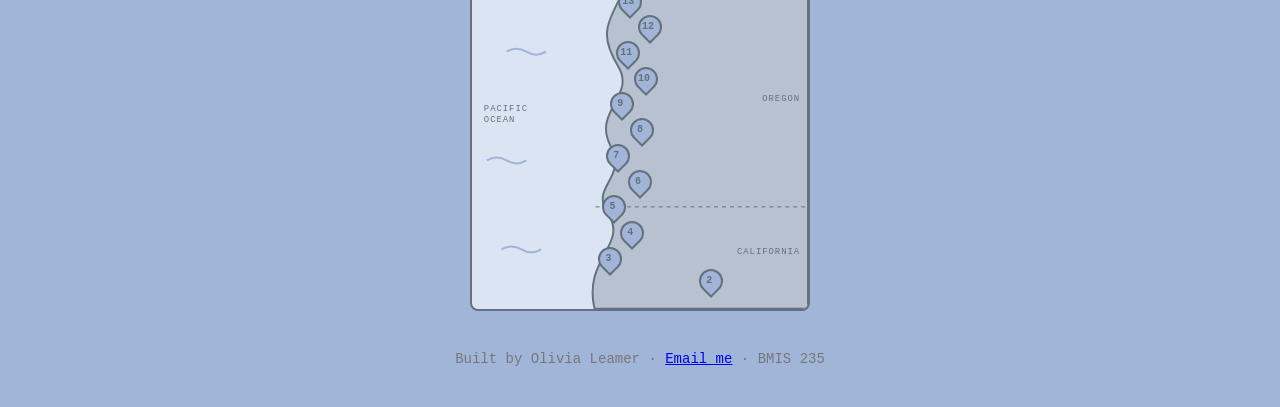
==== commit 88cea63d: "Fixing" ====
--- a/index.html
+++ b/index.html
@@ -37,7 +37,8 @@
 <!-- ===== SAVE THIS SPACE ==============================================
      This box is empty on purpose. Leave it here. We will use it later.
      ===================================================================== -->
-<div <!-- HTML: the title, the map with its coastline and state borders, and the popup text box (the pins are added by the JavaScript below) -->
+<div class="showcase"> 
+  <!-- HTML: the title, the map with its coastline and state borders, and the popup text box (the pins are added by the JavaScript below) -->
 <div class="sc-wrap">
   <div class="sc-head">My West Coast Road Trip</div>
   <div class="sc-sub">Tap a pin to see what we did</div>
--- a/styles.css
+++ b/styles.css
@@ -10,7 +10,7 @@
    ===================================================================== */
 
 body {
-    font-family: Typewriter, "Times New Roman", serif;
+    font-family: 'Typewriter', 'American Typewriter', 'Courier New', Courier, monospace;
     background-color: #A1B5D8;
     color: ##63717E;
     margin: 0;
@@ -27,11 +27,7 @@
 /* every image inside the menu is forced to the same height.
    If your images still look different sizes, their WIDTHS are
    different: go back to Excel and make every cell the same size. */
-nav img {
-    height: 50px;
-    margin: 4px;
-    vertical-align: middle;
-}
+
 
 /* no underline or border around the image links */
 nav a {
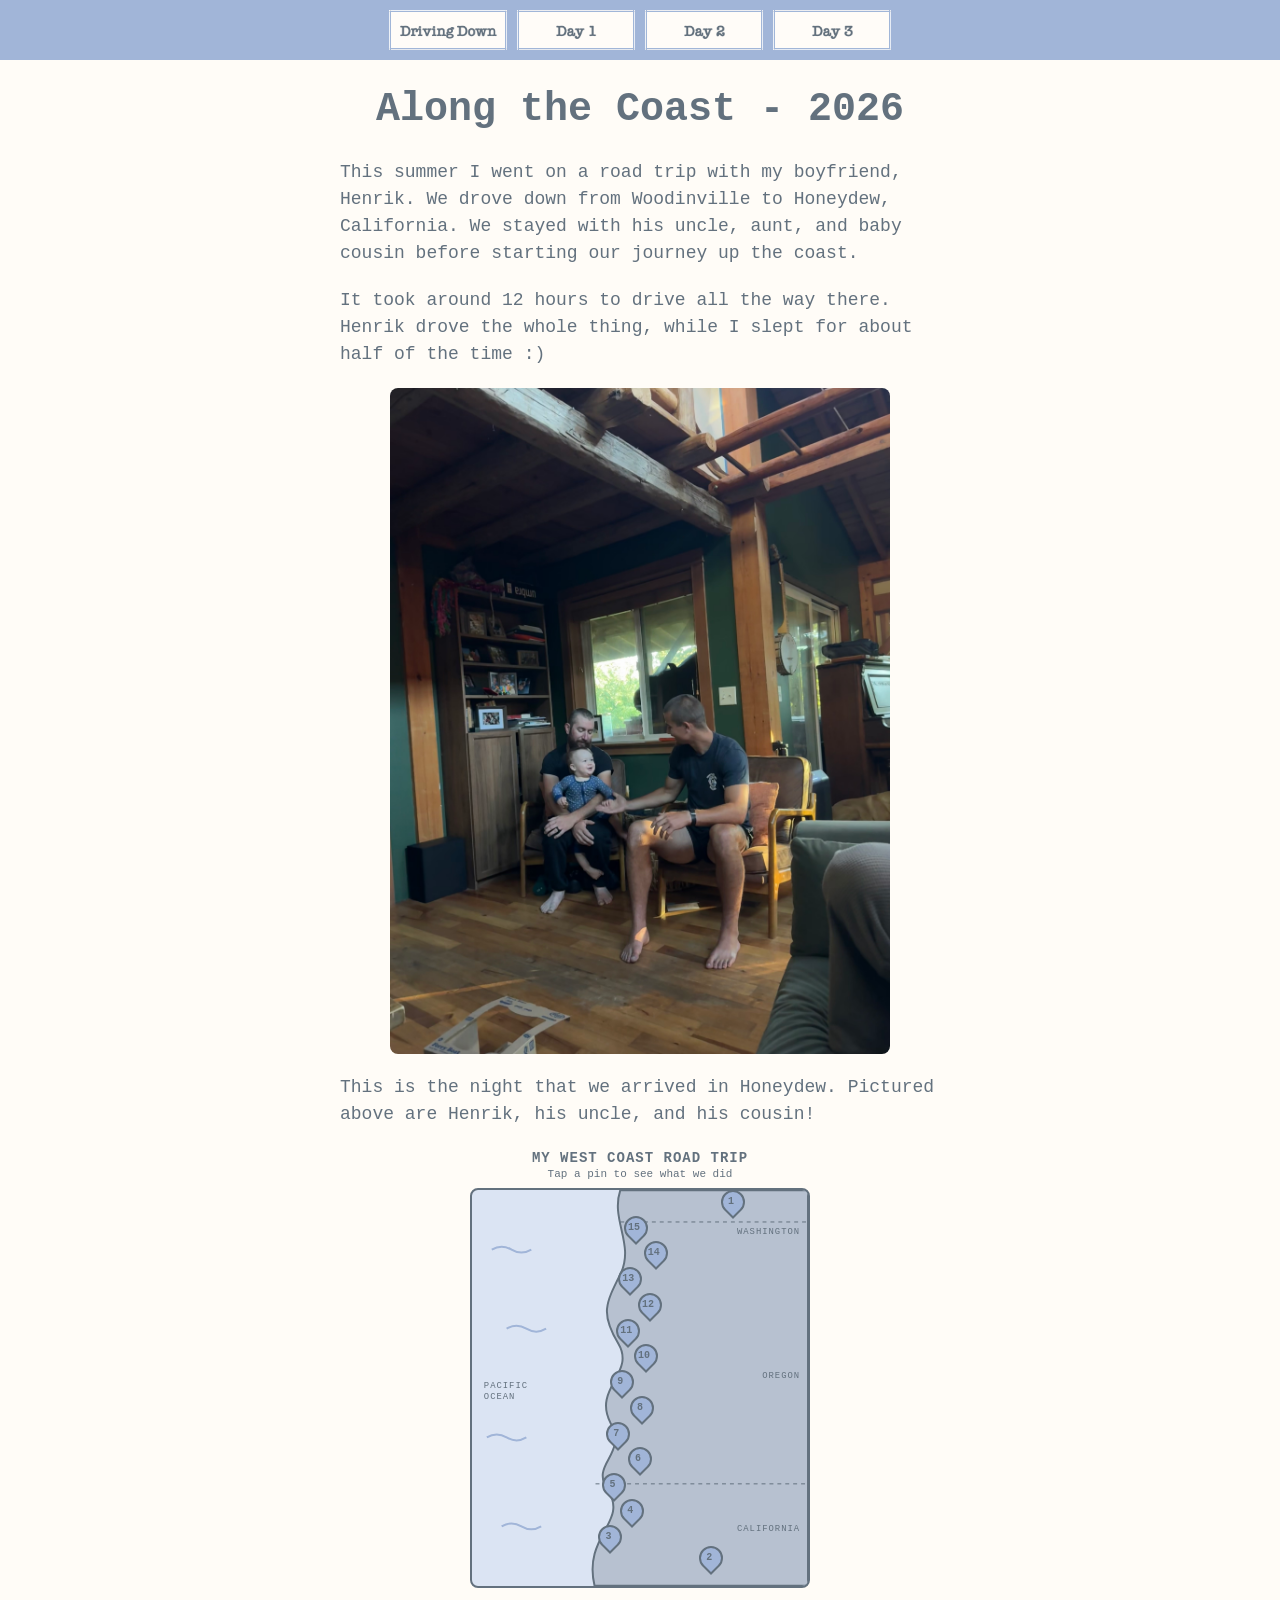
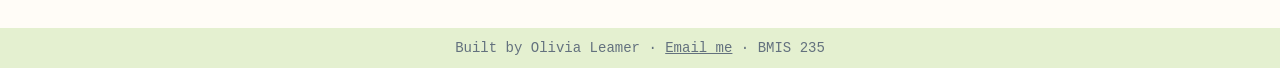
==== commit fdf96665: "small fixes" ====
--- a/index.html
+++ b/index.html
@@ -29,7 +29,7 @@
 </nav>
 
 <h1>Along the Coast - 2026</h1>
-<p>This summer I went on a road trip with my boyfriend, Henrik. We drove down from Woodinville to Honeydew, California. We stayed with his uncle, aunt, and baby cousin before starting our journey up the coast</p>
+<p>This summer I went on a road trip with my boyfriend, Henrik. We drove down from Woodinville to Honeydew, California. We stayed with his uncle, aunt, and baby cousin before starting our journey up the coast.</p>
 <p>It took around 12 hours to drive all the way there. Henrik drove the whole thing, while I slept for about half of the time :)</p>
   <img src="img/henrik.png" alt="Henrik with his cousin and uncle.">
 <p>This is the night that we arrived in Honeydew. Pictured above are Henrik, his uncle, and his cousin! </p>
--- a/styles.css
+++ b/styles.css
@@ -1,41 +1,56 @@
 /* =====================================================================
    styles.css  ·  YOUR BRAND
-   ---------------------------------------------------------------------
-   This one file is your brand guide. Every page that links to it gets
-   the same font, the same colors and the same spacing.
-   Change a color here once, and every page changes.
+   Change a color in :root once and every page changes.
+   ===================================================================== */
 
-   Use the same font and colors you picked for your Excel menu images,
-   so the menu and the pages look like one brand.
-   ===================================================================== */
+:root {
+    --blue-slate: #63717E;
+    --powder-blue: #A1B5D8;
+    --porcelain: #FFFCF7;
+    --frosted-mint: #E4F0D0;
+    --muted-olive: #A4C497;
+}
 
 body {
     font-family: 'Typewriter', 'American Typewriter', 'Courier New', Courier, monospace;
-    background-color: #A1B5D8;
-    color: ##63717E;
+    background-color: var(--porcelain);
+    color: var(--blue-slate);
     margin: 0;
     padding: 0 20px 40px 20px;
 }
 
 /* the menu at the top of every page */
 nav {
-    background-color: #A1B5D8;
-    padding: 14px;
-    text-align: center;
+    display: flex;
+    justify-content: center;
+    align-items: center;
+    flex-wrap: wrap;
+    gap: 10px;
+    background-color: var(--powder-blue);
+    padding: 10px;
+    margin: 0 -20px;
 }
 
-/* every image inside the menu is forced to the same height.
-   If your images still look different sizes, their WIDTHS are
-   different: go back to Excel and make every cell the same size. */
-
-
-/* no underline or border around the image links */
 nav a {
     text-decoration: none;
 }
 
+nav a:hover img {
+    opacity: 0.7;
+}
+
+/* menu buttons: change 40px to make them bigger or smaller */
+nav img {
+    height: 40px;
+    width: auto;
+    max-width: none;
+    margin: 0;
+    border-radius: 0;
+    display: block;
+}
+
 h1 {
-    color: #63717E;
+    color: var(--blue-slate);
     text-align: center;
     font-size: 40px;
 }
@@ -47,15 +62,25 @@
     line-height: 1.5;
 }
 
+/* photos in the page content (the menu images are handled above) */
 img {
-  max-width: 500px;
-  width: 100%;
-  height: auto;
+    display: block;
+    max-width: 500px;
+    width: 100%;
+    height: auto;
+    margin: 20px auto;
+    border-radius: 8px;
+}
+
+a {
+    color: var(--blue-slate);
 }
 
 footer {
     text-align: center;
     font-size: 14px;
-    color: #777777;
-    margin-top: 40px;
+    color: var(--blue-slate);
+    background-color: var(--frosted-mint);
+    padding: 12px;
+    margin: 40px -20px -40px -20px;
 }
